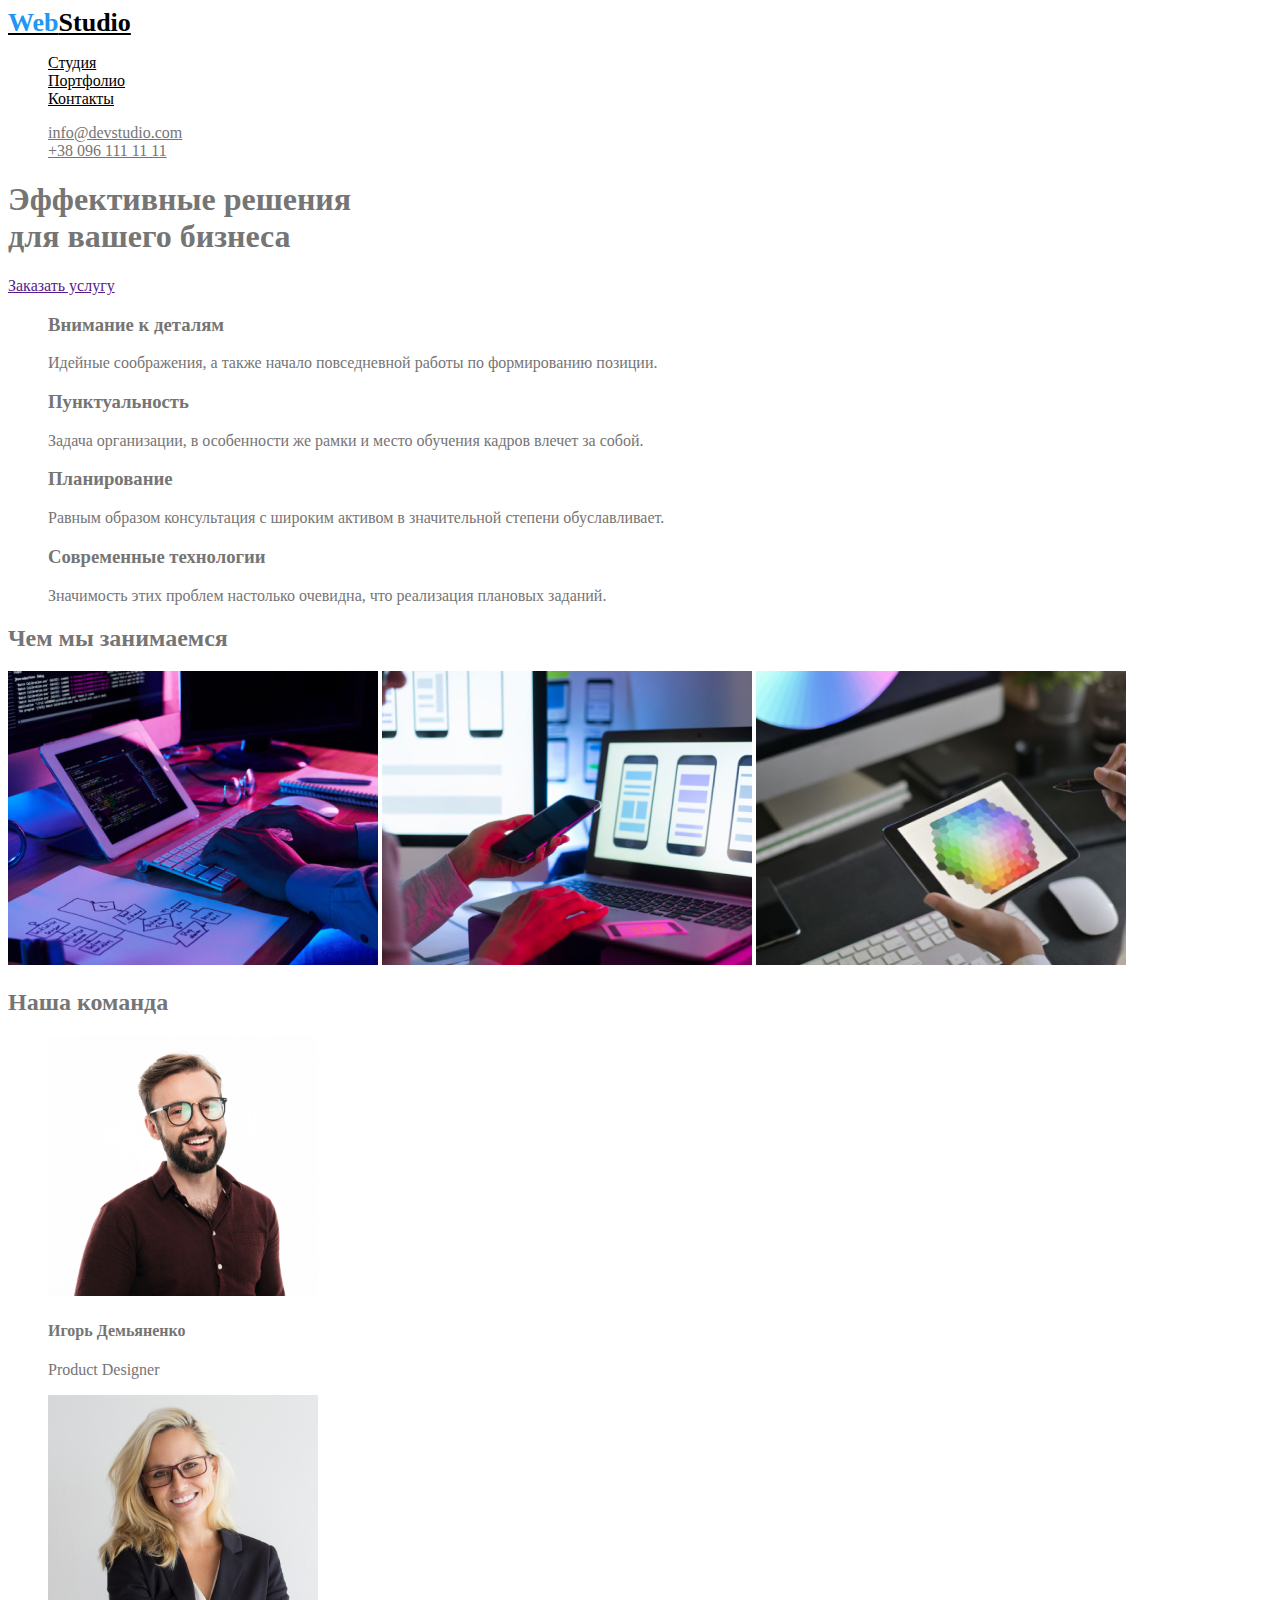
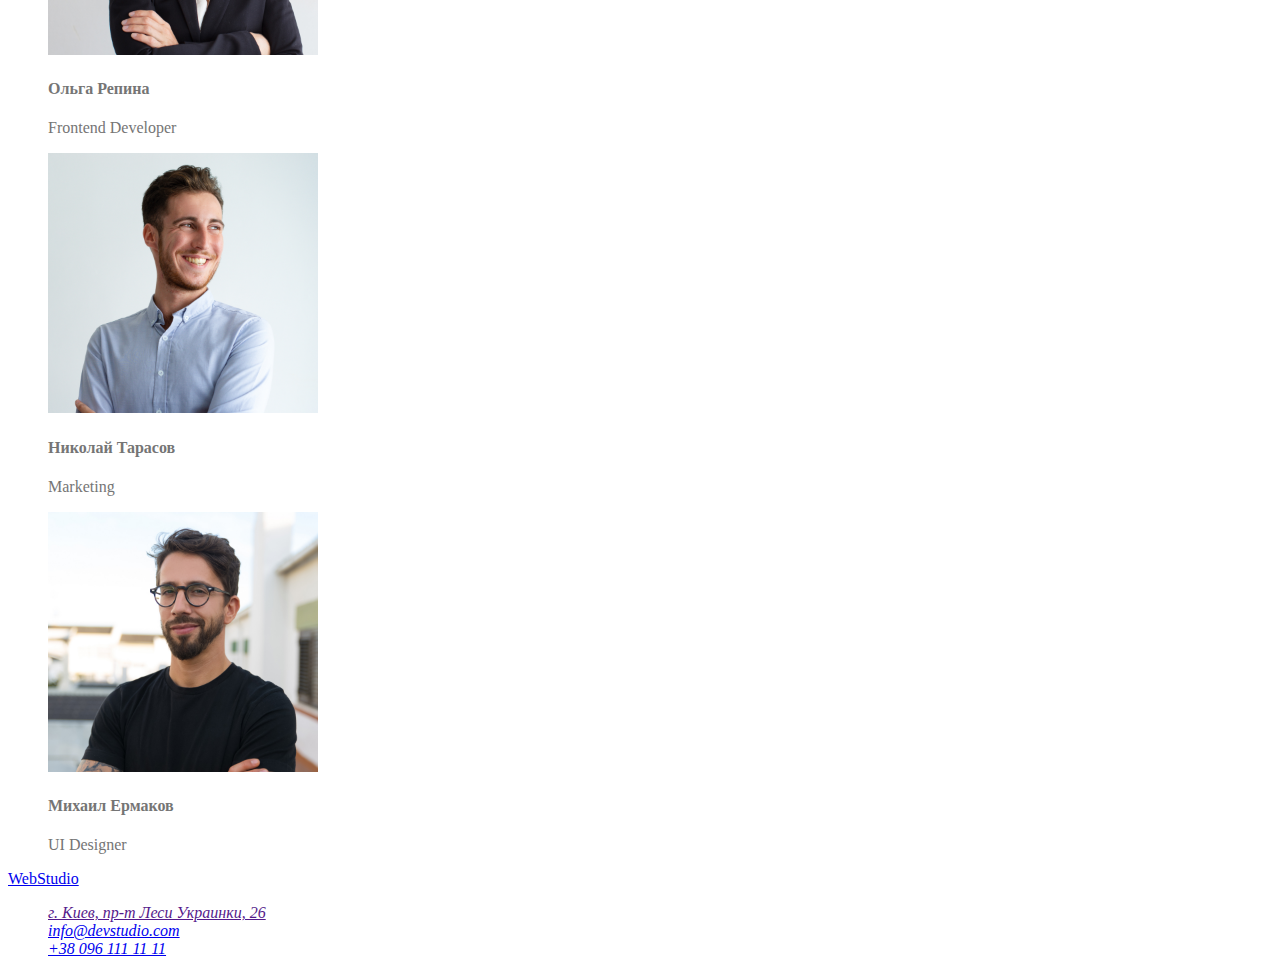
==== index.html @ 98223b46 "color of header" ====
<!DOCTYPE html>
<html lang="ru">
<head>
    <meta charset="UTF-8">
    <meta name="viewport" content="width=device-width, initial-scale=1.0">
    <title>WebStudio</title>
    <link rel="stylesheet" href="./css/styles.css">
</head>
<body>
    <!-- Шапка сайта -->
    <header>
        <nav class="nav">
            <a href="/" class="logo"><span>Web</span>Studio</a>
            <ul class="site-nav">
                <li><a href="" class="link" >Студия</a></li>
                <li><a href="" class="link" >Портфолио</a></li>
                <li><a href="" class="link" >Контакты</a></li>
            </ul>
        </nav>
        <ul class="auth-nav">
            <li><a href="mailto:info@devstudio.com" class="link" >info@devstudio.com</a></li>
            <li><a href="tel:+380961111111" class="link" >+38 096 111 11 11</a></li>
        </ul>
    </header>
    <main>
        <!-- Герой -->
        <section>
            <h1>Эффективные решения <br> для вашего бизнеса</h1>
            <a href="">Заказать услугу</a>
        </section>
        <!-- Особенности работы -->
        <section>
            <!-- <h2>Особенности</h2> -->
            <ul>
                <li>
                    <h3>Внимание к деталям</h3>
                    <p>Идейные соображения, а также начало повседневной работы по формированию позиции.</p>
                </li>
                <li>
                    <h3>Пунктуальность</h3>
                    <p>Задача организации, в особенности же рамки и место обучения кадров влечет за собой.</p>
                </li>
                <li>
                    <h3>Планирование</h3>
                    <p>Равным образом консультация с широким активом в значительной степени обуславливает.</p>
                </li>
                <li>
                    <h3>Современные технологии</h3>
                    <p>Значимость этих проблем настолько очевидна, что реализация плановых заданий.</p>
                </li>
            </ul>
        </section>    
        <!-- Чем мы занимаемся -->
        <section>
            <h2>Чем мы занимаемся</h2>
            <img src="./images/img1.jpg" alt="Программирование" width="370" height="294">
            <img src="./images/img2.jpg" alt="Приложение в телефоне и рабочий интерфейс" width="370" height="294">
            <img src="./images/img3.jpg" alt="Цветовач палитра дизайнера" width="370" height="294">
        </section>
        <!-- Наша команда -->
        <section>
            <h2>Наша команда</h2>
            <ul>
                <li>
                    <img src="./images/foto1.jpg" alt="Игорь Демьяненко" width="270" height="260">
                    <h4>Игорь Демьяненко</h4>
                    <p>Product Designer</p>
                </li>
                <li>
                    <img src="./images/foto2.jpg" alt="Ольга Репина" width="270" height="260">
                    <h4>Ольга Репина</h4>
                    <p>Frontend Developer</p>
                </li>
                <li>
                    <img src="./images/foto3.jpg" alt="Николай Тарасов" width="270" height="260">
                    <h4>Николай Тарасов</h4>
                    <p>Marketing</p>
                </li>
                <li>
                    <img src="./images/foto4.jpg" alt="Михаил Ермаков" width="270" height="260">
                    <h4>Михаил Ермаков</h4>
                    <p>UI Designer</p>
                </li>
            </ul>
    
        </section>
    </main>    
    <!-- Футер -->
    <footer>
        <a href="/">WebStudio</a>
        <address>
            <ul>
                <li><a href="">г. Киев, пр-т Леси Украинки, 26</a></li>
                <li><a href="mailto:info@devstudio.com">info@devstudio.com</a></li>
                <li><a href="tel:+380961111111">+38 096 111 11 11</a></li>
            </ul>
        </address>
    </footer>
</body>
</html>
---- css/styles.css ----
body {
  color: #757575;
  background-color: #ffffff;
}
ul {
  list-style: none;
}
.logo {
  font-family: Raleway;
  font-size: 26px;
  font-weight: bold;
  color: #000000;
}
.logo span {
  color: #2196f3;
}
/*Site nav*/
.site-nav .link {
  color: #000000;
}
.site-nav .link:hover,
.site-nav .link:focus {
  color: #2196f3;
}
.auth-nav .link {
  color: #757575;
}
.auth-nav .link:hover,
.auth-nav .link:focus {
  color: #2196f3;
}
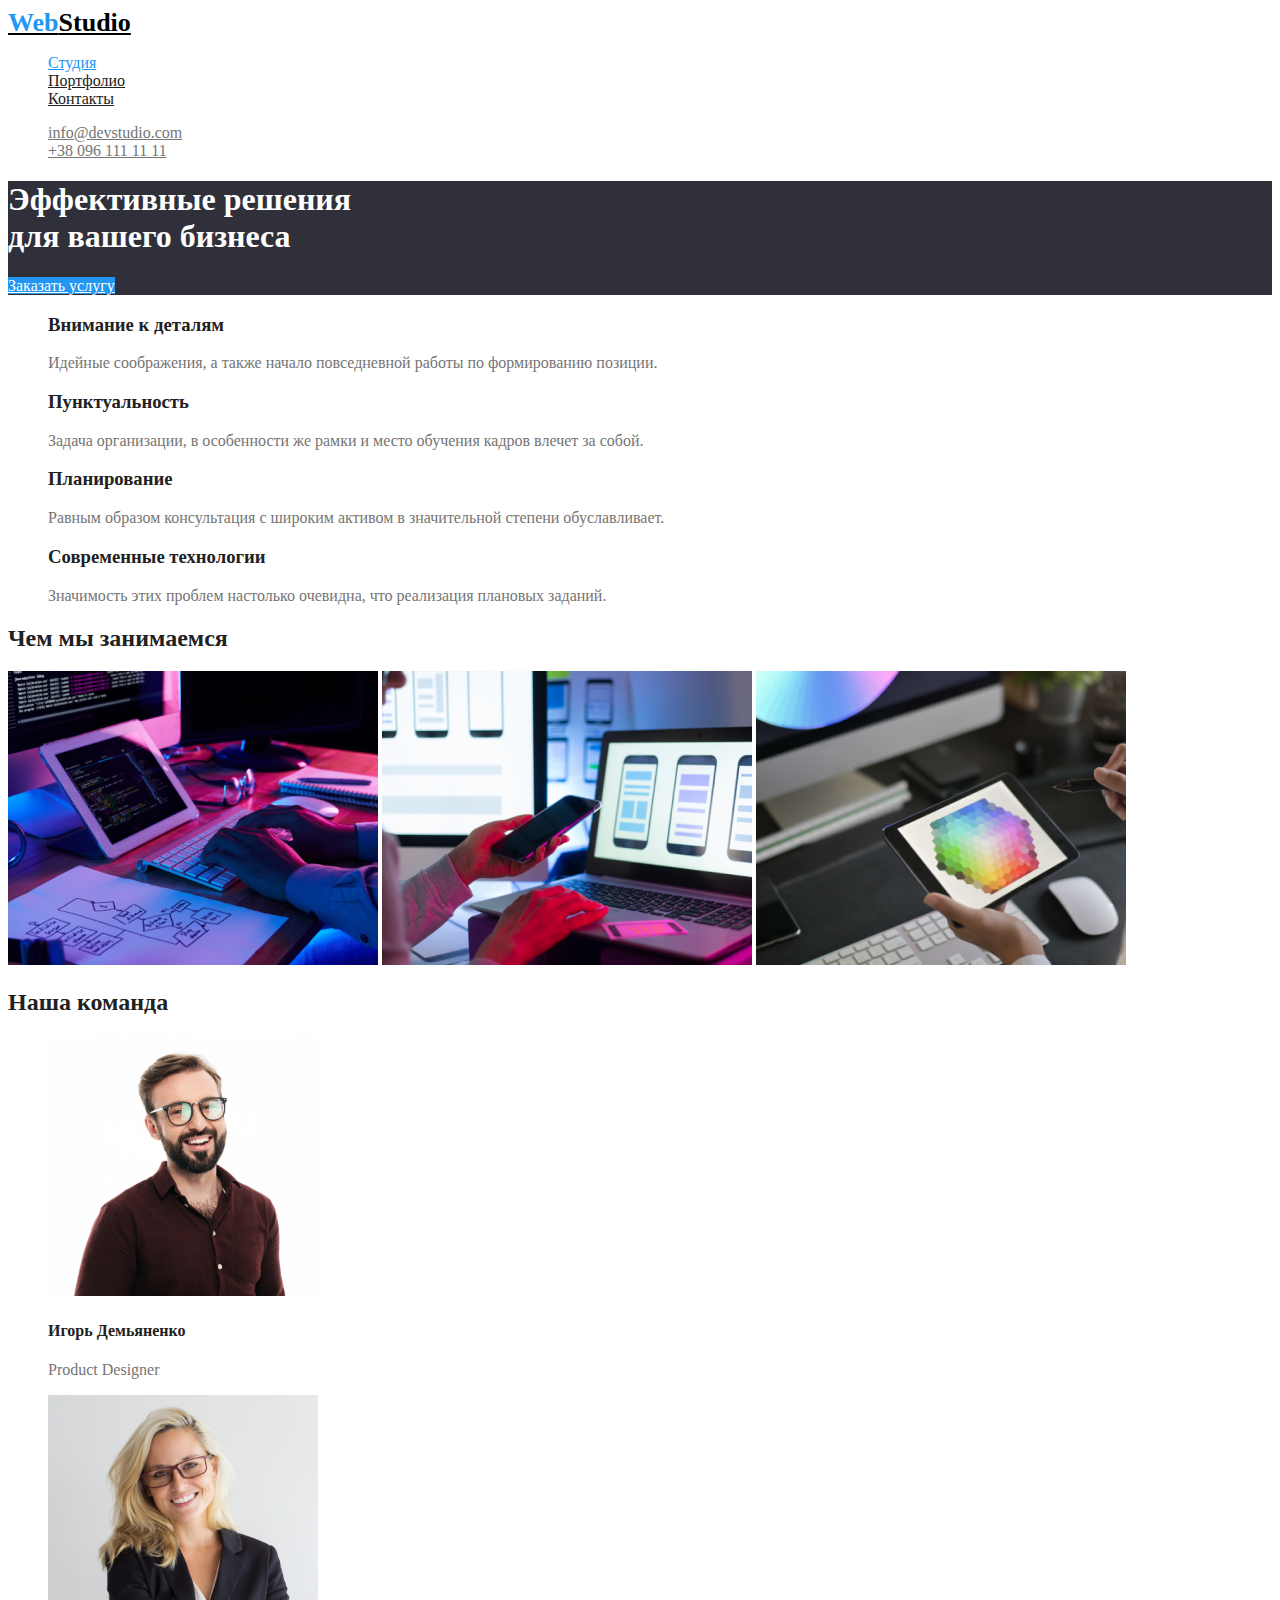
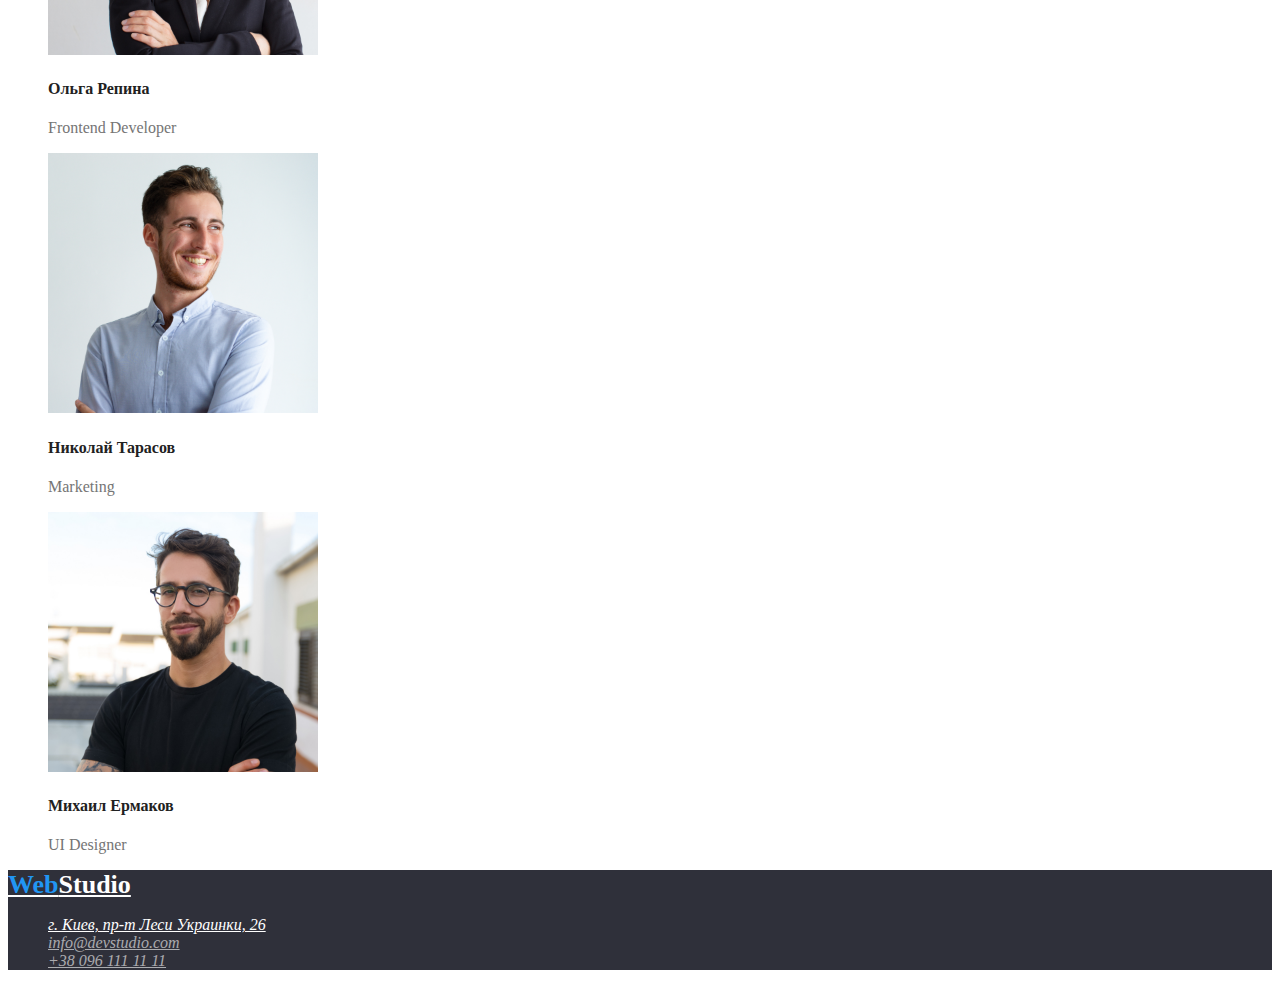
==== commit f6d87183: "add styles and portfolio" ====
--- a/index.html
+++ b/index.html
@@ -4,7 +4,8 @@
     <meta charset="UTF-8">
     <meta name="viewport" content="width=device-width, initial-scale=1.0">
     <title>WebStudio</title>
-    <link rel="stylesheet" href="./css/styles.css">
+    <link rel="stylesheet" href="./css/common.css">
+    <link rel="stylesheet" href="./css/main.css">
 </head>
 <body>
     <!-- Шапка сайта -->
@@ -12,8 +13,8 @@
         <nav class="nav">
             <a href="/" class="logo"><span>Web</span>Studio</a>
             <ul class="site-nav">
-                <li><a href="" class="link" >Студия</a></li>
-                <li><a href="" class="link" >Портфолио</a></li>
+                <li><a href="" class="link current" >Студия</a></li>
+                <li><a href="./portfolio.html" class="link" >Портфолио</a></li>
                 <li><a href="" class="link" >Контакты</a></li>
             </ul>
         </nav>
@@ -24,61 +25,61 @@
     </header>
     <main>
         <!-- Герой -->
-        <section>
-            <h1>Эффективные решения <br> для вашего бизнеса</h1>
-            <a href="">Заказать услугу</a>
+        <section class="hero">
+            <h1 class="hero-title">Эффективные решения <br> для вашего бизнеса</h1>
+            <a href="" class="hero-link button">Заказать услугу</a>
         </section>
         <!-- Особенности работы -->
-        <section>
+        <section class="section">
             <!-- <h2>Особенности</h2> -->
-            <ul>
+            <ul class="features">
                 <li>
-                    <h3>Внимание к деталям</h3>
+                    <h3 class="section-title">Внимание к деталям</h3>
                     <p>Идейные соображения, а также начало повседневной работы по формированию позиции.</p>
                 </li>
                 <li>
-                    <h3>Пунктуальность</h3>
+                    <h3 class="section-title">Пунктуальность</h3>
                     <p>Задача организации, в особенности же рамки и место обучения кадров влечет за собой.</p>
                 </li>
                 <li>
-                    <h3>Планирование</h3>
+                    <h3 class="section-title">Планирование</h3>
                     <p>Равным образом консультация с широким активом в значительной степени обуславливает.</p>
                 </li>
                 <li>
-                    <h3>Современные технологии</h3>
+                    <h3 class="section-title">Современные технологии</h3>
                     <p>Значимость этих проблем настолько очевидна, что реализация плановых заданий.</p>
                 </li>
             </ul>
         </section>    
         <!-- Чем мы занимаемся -->
-        <section>
-            <h2>Чем мы занимаемся</h2>
+        <section class="section">
+            <h2 class="section-title">Чем мы занимаемся</h2>
             <img src="./images/img1.jpg" alt="Программирование" width="370" height="294">
             <img src="./images/img2.jpg" alt="Приложение в телефоне и рабочий интерфейс" width="370" height="294">
             <img src="./images/img3.jpg" alt="Цветовач палитра дизайнера" width="370" height="294">
         </section>
         <!-- Наша команда -->
-        <section>
-            <h2>Наша команда</h2>
-            <ul>
+        <section class="section">
+            <h2 class="section-title">Наша команда</h2>
+            <ul class="team" >
                 <li>
                     <img src="./images/foto1.jpg" alt="Игорь Демьяненко" width="270" height="260">
-                    <h4>Игорь Демьяненко</h4>
+                    <h4 class="section-title">Игорь Демьяненко</h4>
                     <p>Product Designer</p>
                 </li>
                 <li>
                     <img src="./images/foto2.jpg" alt="Ольга Репина" width="270" height="260">
-                    <h4>Ольга Репина</h4>
+                    <h4 class="section-title">Ольга Репина</h4>
                     <p>Frontend Developer</p>
                 </li>
                 <li>
                     <img src="./images/foto3.jpg" alt="Николай Тарасов" width="270" height="260">
-                    <h4>Николай Тарасов</h4>
+                    <h4 class="section-title">Николай Тарасов</h4>
                     <p>Marketing</p>
                 </li>
                 <li>
                     <img src="./images/foto4.jpg" alt="Михаил Ермаков" width="270" height="260">
-                    <h4>Михаил Ермаков</h4>
+                    <h4 class="section-title">Михаил Ермаков</h4>
                     <p>UI Designer</p>
                 </li>
             </ul>
@@ -86,13 +87,13 @@
         </section>
     </main>    
     <!-- Футер -->
-    <footer>
-        <a href="/">WebStudio</a>
+    <footer class="footer">
+        <a href="/" class="footer-logo"><span>Web</span>Studio</a>
         <address>
             <ul>
-                <li><a href="">г. Киев, пр-т Леси Украинки, 26</a></li>
-                <li><a href="mailto:info@devstudio.com">info@devstudio.com</a></li>
-                <li><a href="tel:+380961111111">+38 096 111 11 11</a></li>
+                <li><a href="" class="address-link" >г. Киев, пр-т Леси Украинки, 26</a></li>
+                <li><a href="mailto:info@devstudio.com" class="footer-link">info@devstudio.com</a></li>
+                <li><a href="tel:+380961111111" class="footer-link">+38 096 111 11 11</a></li>
             </ul>
         </address>
     </footer>
--- a/css/common.css
+++ b/css/common.css
@@ -0,0 +1,61 @@
+:root {
+  --primary-text-color: #757575;
+  --title-text-color: #212121;
+  --accent-color: #2196f3;
+  --logo-color: #000000;
+  --primary-bg-color: #ffffff;
+  --bg-color: #2f303a;
+}
+body {
+  color: var(--primary-text-color);
+  background-color: var(--primary-bg-color);
+}
+ul {
+  list-style: none;
+}
+.logo {
+  font-family: Raleway;
+  font-size: 26px;
+  font-weight: bold;
+  color: var(--logo-color);
+}
+.logo span {
+  color: var(--accent-color);
+}
+/*Site nav*/
+.site-nav .link {
+  color: var(--title-text-color);
+}
+.site-nav .link:hover,
+.site-nav .link:focus {
+  color: var(--accent-color);
+}
+.site-nav .link.current {
+  color: var(--accent-color);
+}
+.auth-nav .link {
+  color: var(--primary-text-color);
+}
+.auth-nav .link:hover,
+.auth-nav .link:focus {
+  color: var(--accent-color);
+}
+/*Footer*/
+.footer {
+  background-color: var(--bg-color);
+}
+.footer-logo {
+  font-family: Raleway;
+  font-size: 26px;
+  font-weight: bold;
+  color: var(--primary-bg-color);
+}
+.footer-logo span {
+  color: var(--accent-color);
+}
+.address-link {
+  color: var(--primary-bg-color);
+}
+.footer-link {
+  color: rgba(255, 255, 255, 0.6);
+}
--- a/css/main.css
+++ b/css/main.css
@@ -0,0 +1,22 @@
+/*цвет основного текста #757575*/
+/*вторичный цвет текста #212121*/
+/*акцент #2196f3*/
+
+/*цвет фона #ffffff*/
+/*вторичный цвет фона  #2f303a*/
+
+/*Hero*/
+.hero {
+  background-color: var(--bg-color);
+}
+.hero-title,
+.hero-link {
+  color: var(--primary-bg-color);
+}
+.button {
+  background-color: var(--accent-color);
+}
+/*Section*/
+.section-title {
+  color: var(--title-text-color);
+}
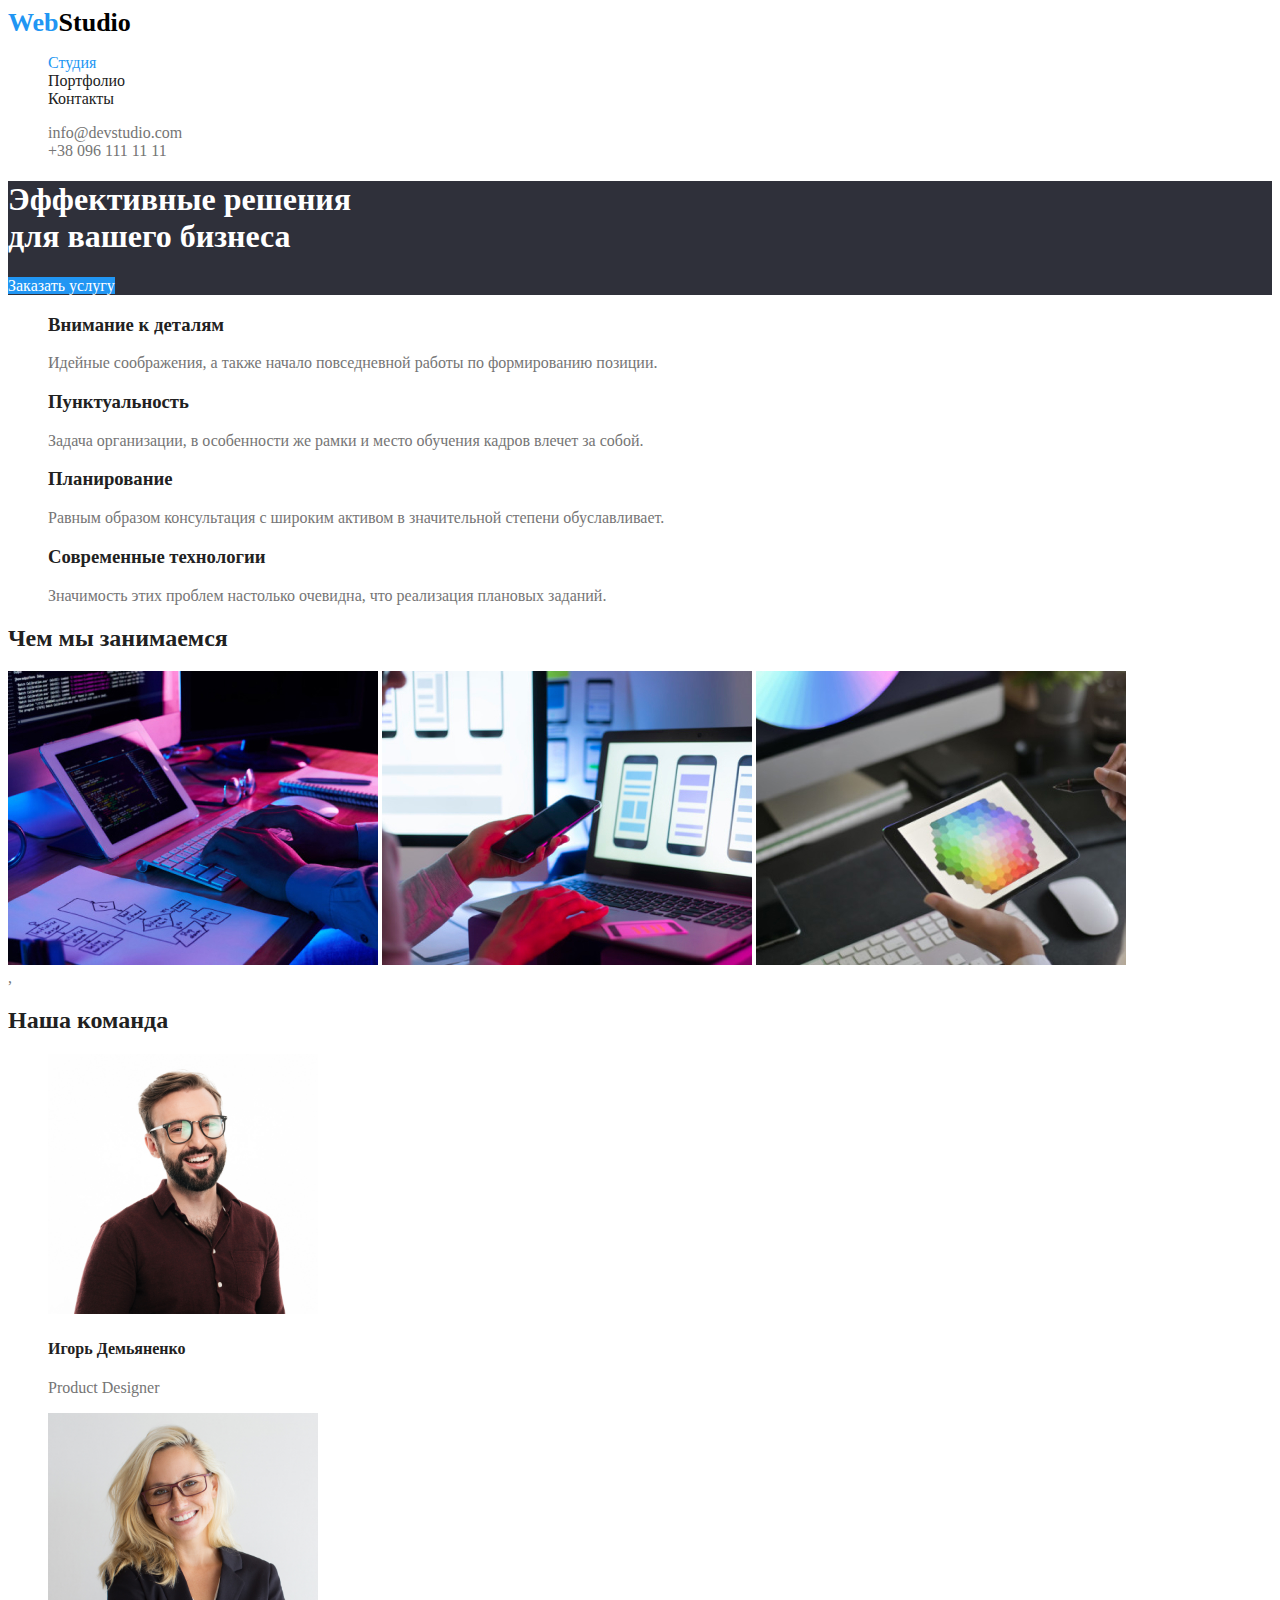
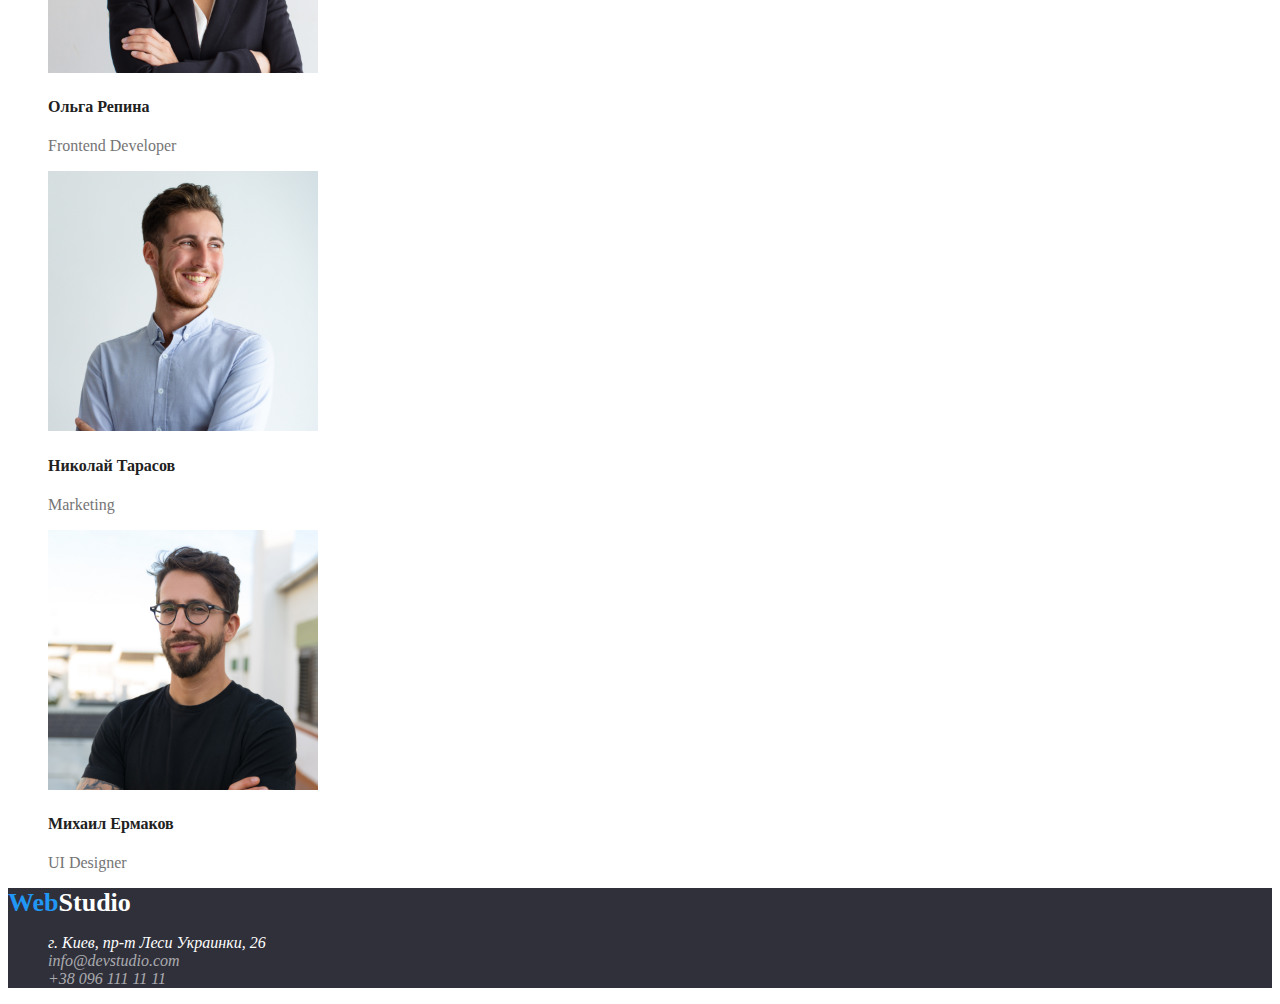
==== commit efe55ae7: "added title" ====
--- a/index.html
+++ b/index.html
@@ -3,9 +3,9 @@
 <head>
     <meta charset="UTF-8">
     <meta name="viewport" content="width=device-width, initial-scale=1.0">
-    <title>WebStudio</title>
     <link rel="stylesheet" href="./css/common.css">
     <link rel="stylesheet" href="./css/main.css">
+    <title>WebStudio</title>
 </head>
 <body>
     <!-- Шапка сайта -->
@@ -59,7 +59,7 @@
             <img src="./images/img3.jpg" alt="Цветовач палитра дизайнера" width="370" height="294">
         </section>
         <!-- Наша команда -->
-        <section class="section">
+        <section class="section">,
             <h2 class="section-title">Наша команда</h2>
             <ul class="team" >
                 <li>
--- a/css/common.css
+++ b/css/common.css
@@ -12,6 +12,9 @@
 }
 ul {
   list-style: none;
+}
+a {
+  text-decoration: none;
 }
 .logo {
   font-family: Raleway;
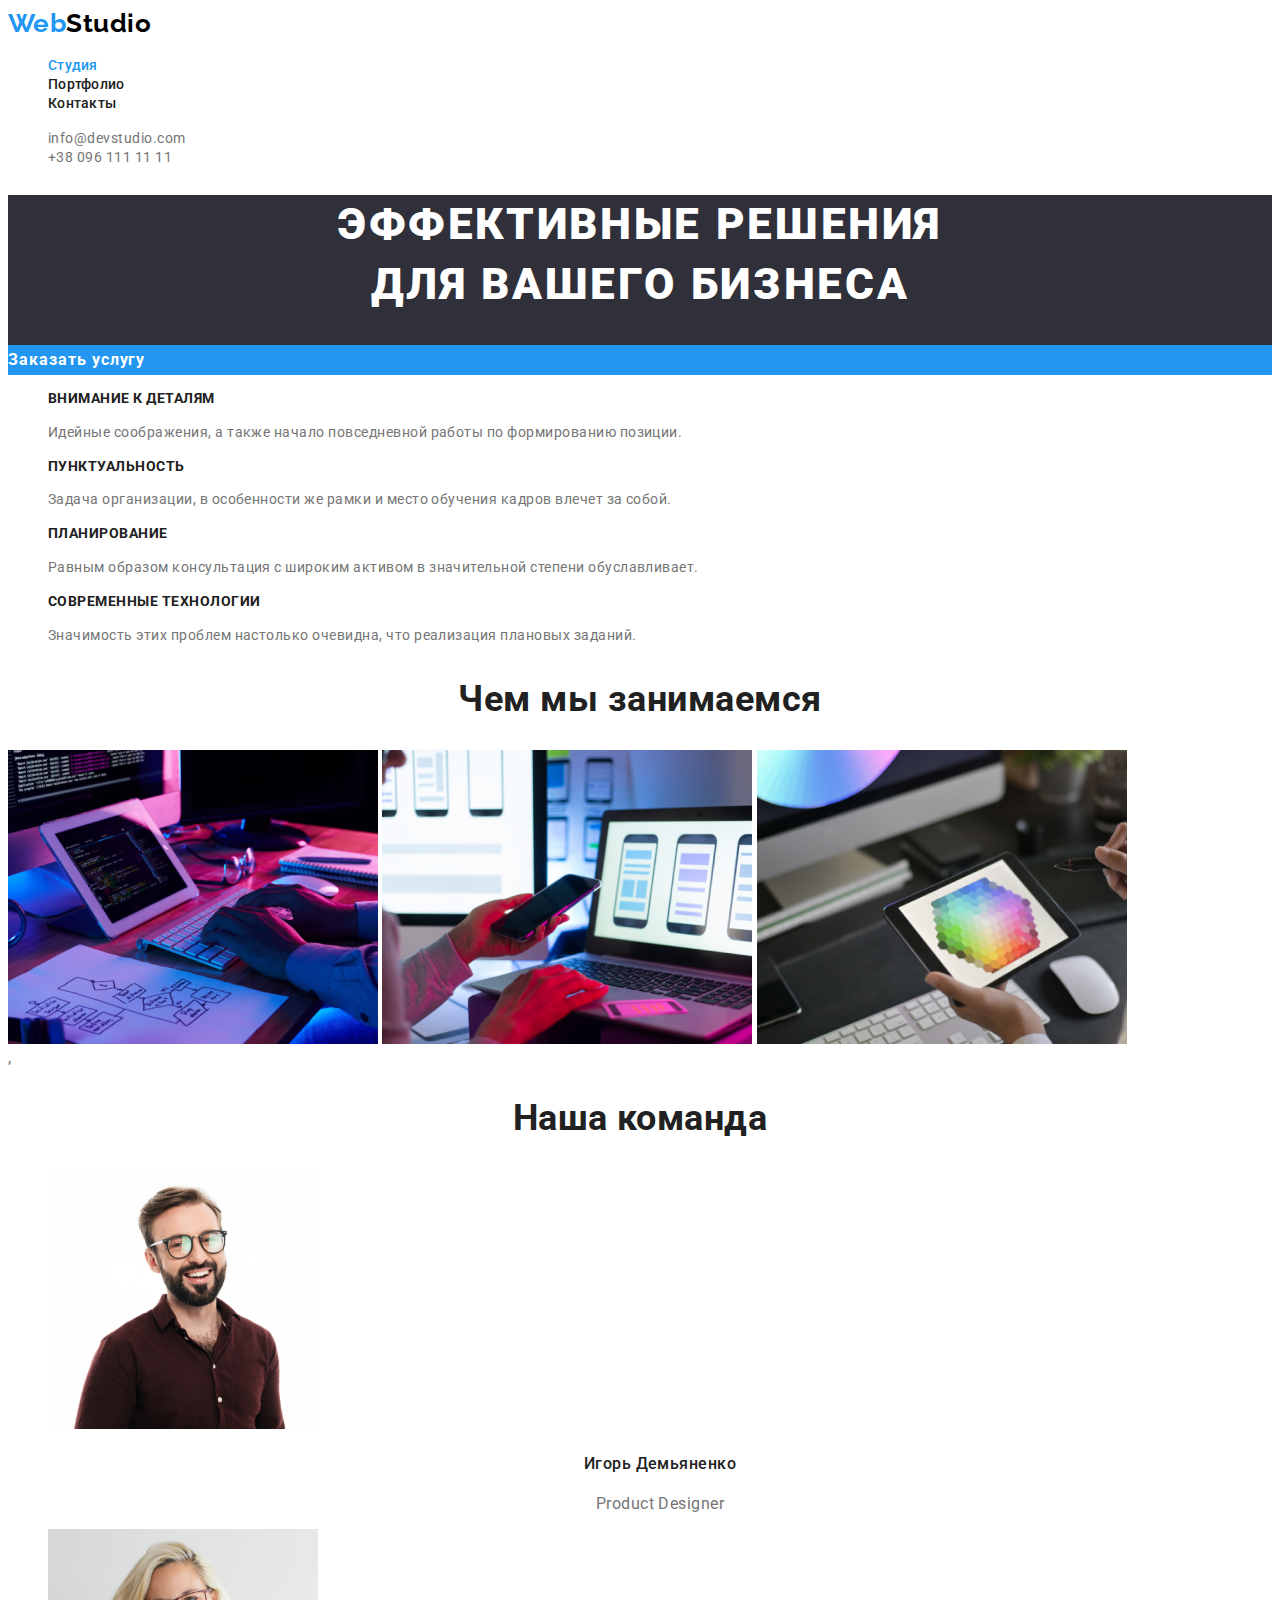
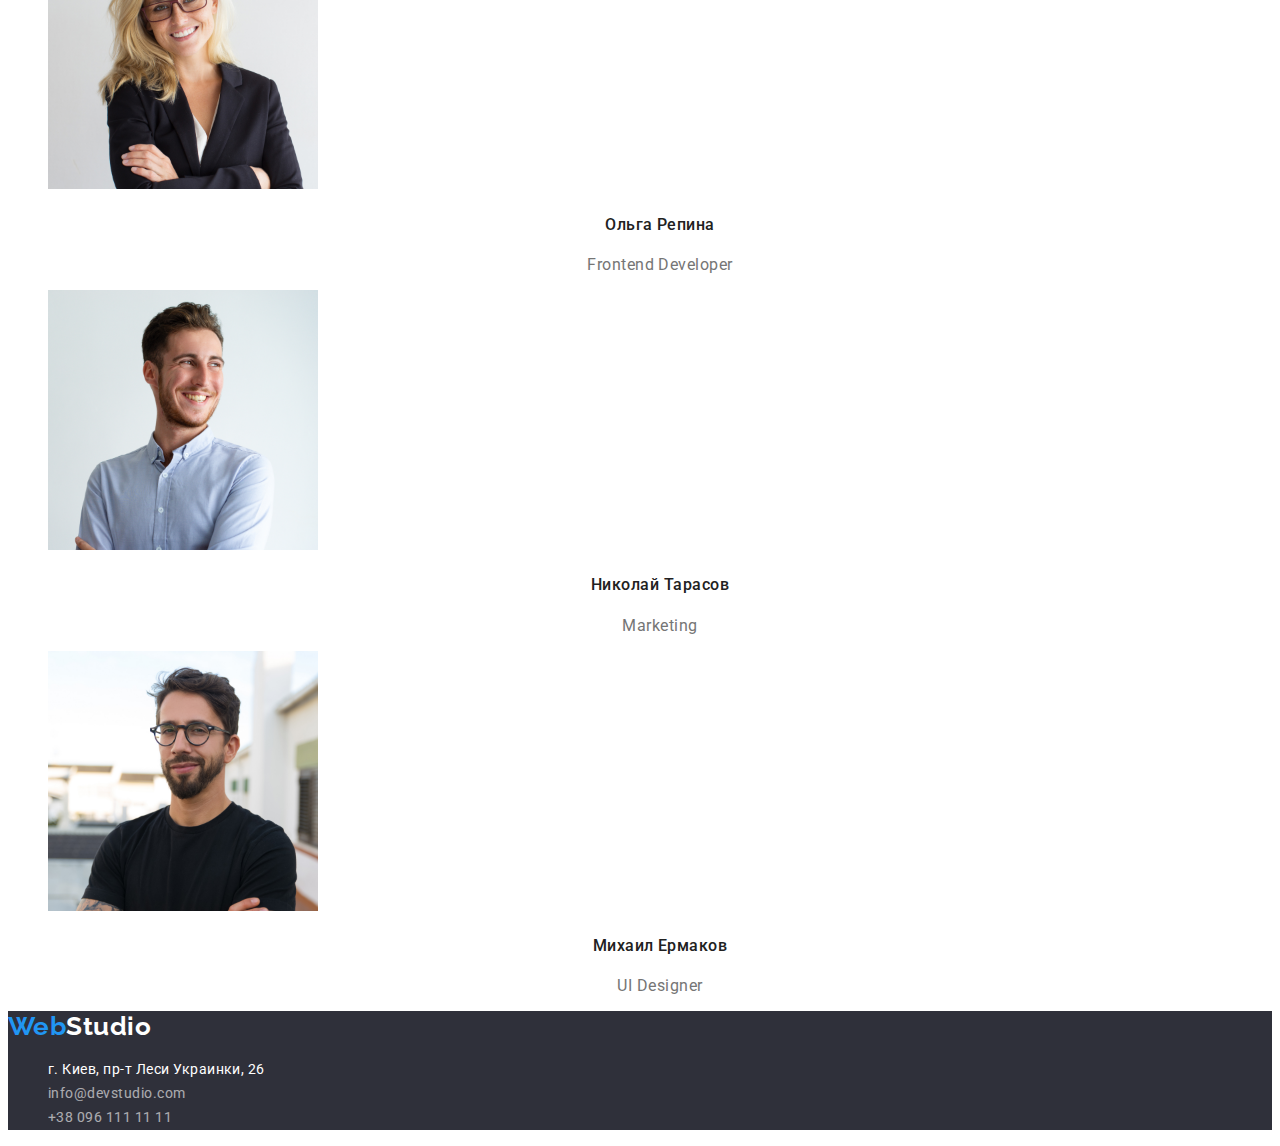
==== commit 89357b55: "added colors and fonts" ====
--- a/index.html
+++ b/index.html
@@ -3,6 +3,9 @@
 <head>
     <meta charset="UTF-8">
     <meta name="viewport" content="width=device-width, initial-scale=1.0">
+    <link rel="preconnect" href="https://fonts.gstatic.com">
+    <link href="https://fonts.googleapis.com/css2?family=Raleway:wght@400;700&family=Roboto:wght@400;500;700&display=swap"
+        rel="stylesheet">
     <link rel="stylesheet" href="./css/common.css">
     <link rel="stylesheet" href="./css/main.css">
     <title>WebStudio</title>
@@ -13,9 +16,9 @@
         <nav class="nav">
             <a href="/" class="logo"><span>Web</span>Studio</a>
             <ul class="site-nav">
-                <li><a href="" class="link current" >Студия</a></li>
+                <li><a href="/index.html" class="link current" >Студия</a></li>
                 <li><a href="./portfolio.html" class="link" >Портфолио</a></li>
-                <li><a href="" class="link" >Контакты</a></li>
+                <li><a href="#" class="link" >Контакты</a></li>
             </ul>
         </nav>
         <ul class="auth-nav">
@@ -34,20 +37,20 @@
             <!-- <h2>Особенности</h2> -->
             <ul class="features">
                 <li>
-                    <h3 class="section-title">Внимание к деталям</h3>
-                    <p>Идейные соображения, а также начало повседневной работы по формированию позиции.</p>
+                    <h3 class="features-title">Внимание к деталям</h3>
+                    <p class="features-text">Идейные соображения, а также начало повседневной работы по формированию позиции.</p>
                 </li>
                 <li>
-                    <h3 class="section-title">Пунктуальность</h3>
-                    <p>Задача организации, в особенности же рамки и место обучения кадров влечет за собой.</p>
+                    <h3 class="features-title">Пунктуальность</h3>
+                    <p class="features-text">Задача организации, в особенности же рамки и место обучения кадров влечет за собой.</p>
                 </li>
                 <li>
-                    <h3 class="section-title">Планирование</h3>
-                    <p>Равным образом консультация с широким активом в значительной степени обуславливает.</p>
+                    <h3 class="features-title">Планирование</h3>
+                    <p class="features-text">Равным образом консультация с широким активом в значительной степени обуславливает.</p>
                 </li>
                 <li>
-                    <h3 class="section-title">Современные технологии</h3>
-                    <p>Значимость этих проблем настолько очевидна, что реализация плановых заданий.</p>
+                    <h3 class="features-title">Современные технологии</h3>
+                    <p class="features-text">Значимость этих проблем настолько очевидна, что реализация плановых заданий.</p>
                 </li>
             </ul>
         </section>    
@@ -64,23 +67,23 @@
             <ul class="team" >
                 <li>
                     <img src="./images/foto1.jpg" alt="Игорь Демьяненко" width="270" height="260">
-                    <h4 class="section-title">Игорь Демьяненко</h4>
-                    <p>Product Designer</p>
+                    <h4 class="team-title">Игорь Демьяненко</h4>
+                    <p class="team-text">Product Designer</p>
                 </li>
                 <li>
                     <img src="./images/foto2.jpg" alt="Ольга Репина" width="270" height="260">
-                    <h4 class="section-title">Ольга Репина</h4>
-                    <p>Frontend Developer</p>
+                    <h4 class="team-title">Ольга Репина</h4>
+                    <p class="team-text">Frontend Developer</p>
                 </li>
                 <li>
                     <img src="./images/foto3.jpg" alt="Николай Тарасов" width="270" height="260">
-                    <h4 class="section-title">Николай Тарасов</h4>
-                    <p>Marketing</p>
+                    <h4 class="team-title">Николай Тарасов</h4>
+                    <p class="team-text">Marketing</p>
                 </li>
                 <li>
                     <img src="./images/foto4.jpg" alt="Михаил Ермаков" width="270" height="260">
-                    <h4 class="section-title">Михаил Ермаков</h4>
-                    <p>UI Designer</p>
+                    <h4 class="team-title">Михаил Ермаков</h4>
+                    <p class="team-text">UI Designer</p>
                 </li>
             </ul>
     
@@ -88,7 +91,7 @@
     </main>    
     <!-- Футер -->
     <footer class="footer">
-        <a href="/" class="footer-logo"><span>Web</span>Studio</a>
+        <a href="/" class="logo"><span>Web</span>Studio</a>
         <address>
             <ul>
                 <li><a href="" class="address-link" >г. Киев, пр-т Леси Украинки, 26</a></li>
--- a/css/common.css
+++ b/css/common.css
@@ -9,6 +9,11 @@
 body {
   color: var(--primary-text-color);
   background-color: var(--primary-bg-color);
+
+  font-family: Roboto, sans-serif;
+  font-style: 400;
+  font-weight: 400;
+  letter-spacing: 0.03em;
 }
 ul {
   list-style: none;
@@ -16,11 +21,14 @@
 a {
   text-decoration: none;
 }
+/* Логотип */
 .logo {
-  font-family: Raleway;
+  color: var(--logo-color);
+
+  font-family: Raleway, sans-serif;
+  font-weight: 700;
   font-size: 26px;
-  font-weight: bold;
-  color: var(--logo-color);
+  line-height: 1.19;
 }
 .logo span {
   color: var(--accent-color);
@@ -28,6 +36,11 @@
 /*Site nav*/
 .site-nav .link {
   color: var(--title-text-color);
+
+  font-weight: 500;
+  font-size: 14px;
+  line-height: 1.14;
+  letter-spacing: 0.02em;
 }
 .site-nav .link:hover,
 .site-nav .link:focus {
@@ -38,6 +51,10 @@
 }
 .auth-nav .link {
   color: var(--primary-text-color);
+
+  font-size: 14px;
+  line-height: 16px;
+  letter-spacing: 1.14;
 }
 .auth-nav .link:hover,
 .auth-nav .link:focus {
@@ -47,18 +64,21 @@
 .footer {
   background-color: var(--bg-color);
 }
-.footer-logo {
-  font-family: Raleway;
-  font-size: 26px;
-  font-weight: bold;
+.footer a {
   color: var(--primary-bg-color);
 }
-.footer-logo span {
+.footer span {
   color: var(--accent-color);
 }
 .address-link {
-  color: var(--primary-bg-color);
+  font-style: normal;
+  font-size: 14px;
+  line-height: 1.71;
 }
 .footer-link {
-  color: rgba(255, 255, 255, 0.6);
+  opacity: 0.6;
+
+  font-style: normal;
+  font-size: 14px;
+  line-height: 1.71;
 }
--- a/css/main.css
+++ b/css/main.css
@@ -8,15 +8,63 @@
 /*Hero*/
 .hero {
   background-color: var(--bg-color);
+  color: var(--primary-bg-color);
 }
-.hero-title,
-.hero-link {
-  color: var(--primary-bg-color);
+.hero-title {
+  font-weight: 900;
+  font-size: 44px;
+  line-height: 1.36;
+  text-align: center;
+  letter-spacing: 0.06em;
+  text-transform: uppercase;
 }
 .button {
   background-color: var(--accent-color);
+
+  font-family: inherit;
+}
+.hero-link {
+  color: var(--primary-bg-color);
+
+  font-weight: 700;
+  font-size: 16px;
+  line-height: 1.88;
+  display: flex;
+  align-items: center;
+  text-align: center;
+  letter-spacing: 0.06em;
 }
 /*Section*/
 .section-title {
   color: var(--title-text-color);
+
+  font-weight: 700;
+  font-size: 36px;
+  line-height: 1.17;
+  text-align: center;
 }
+/* Особенности работы */
+.features-title {
+  color: var(--title-text-color);
+  font-weight: 700;
+  font-size: 14px;
+  line-height: 1.14;
+  text-transform: uppercase;
+}
+.features-text {
+  font-size: 14px;
+  line-height: 1.71;
+}
+/* Наша команда */
+.team-title {
+  color: var(--title-text-color);
+  font-weight: 500;
+  font-size: 16px;
+  line-height: 1.19;
+  text-align: center;
+}
+.team-text {
+  font-size: 16px;
+  line-height: 1.19;
+  text-align: center;
+}
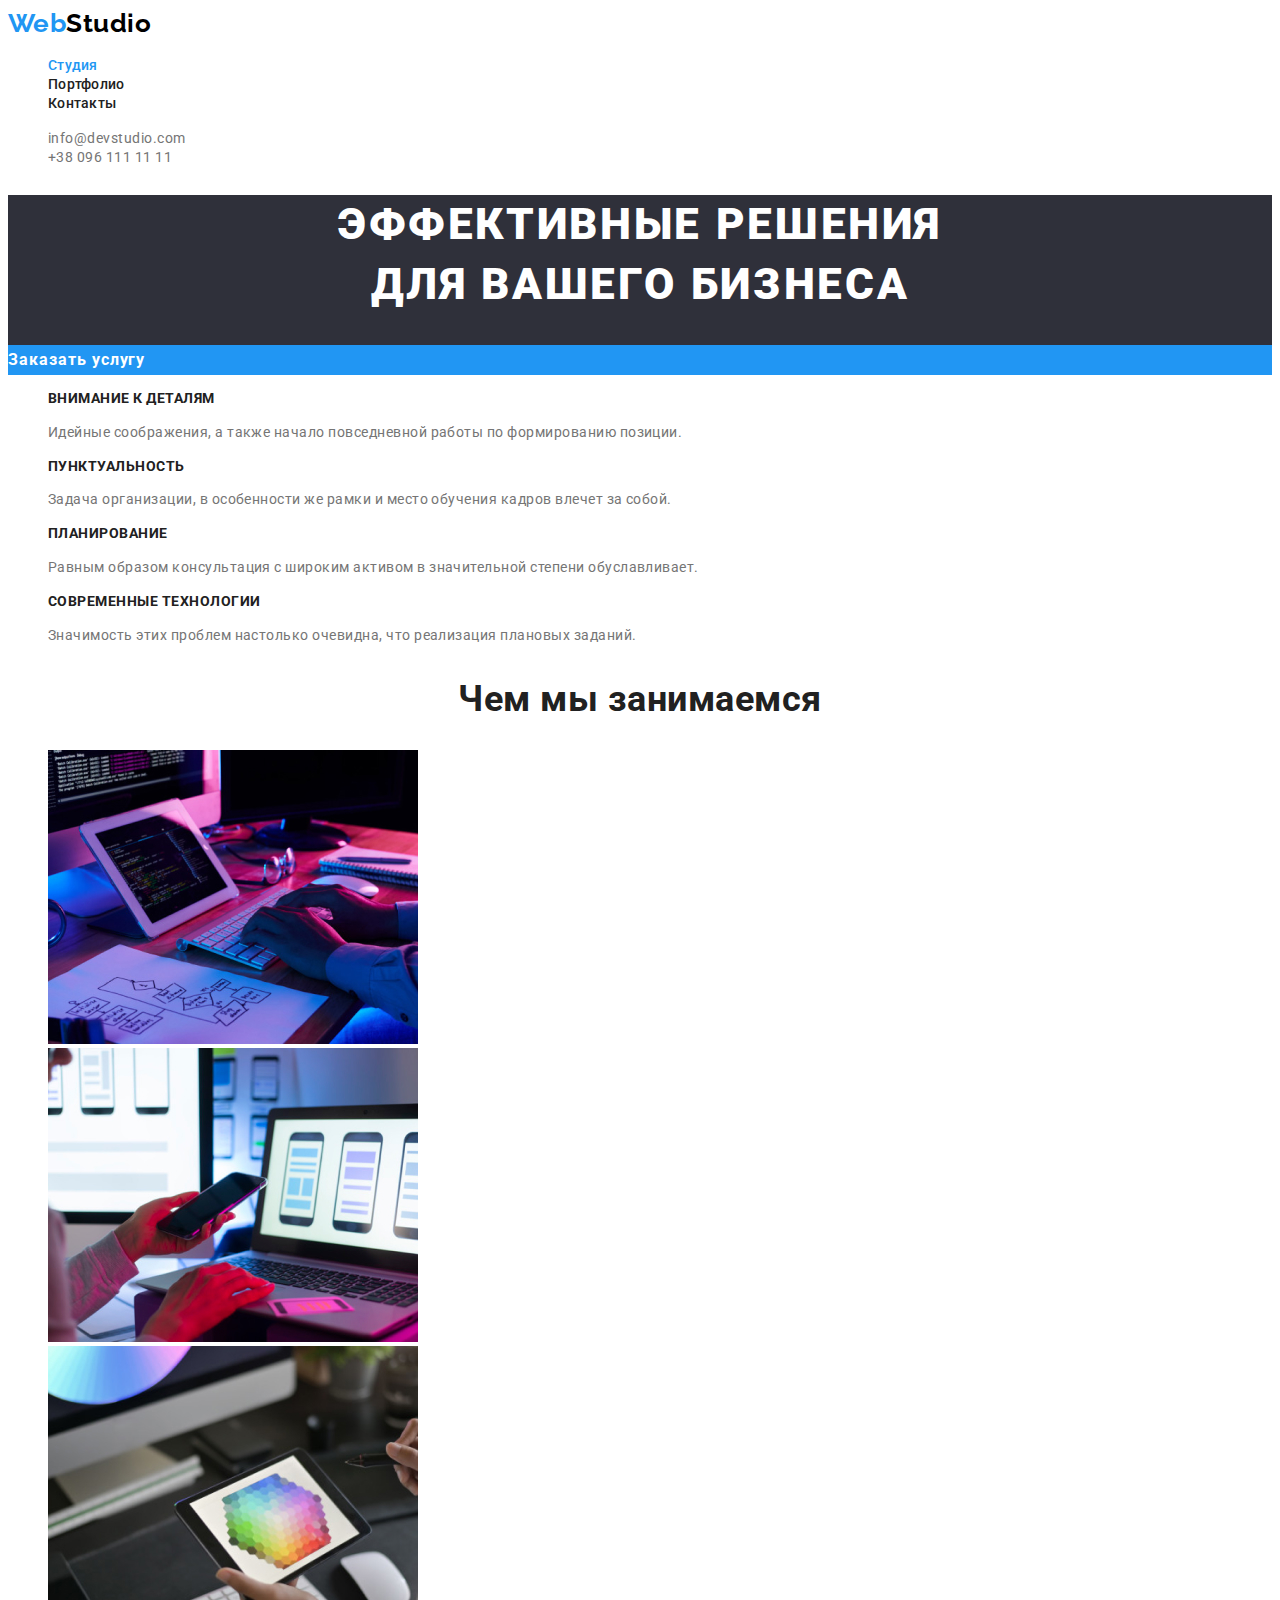
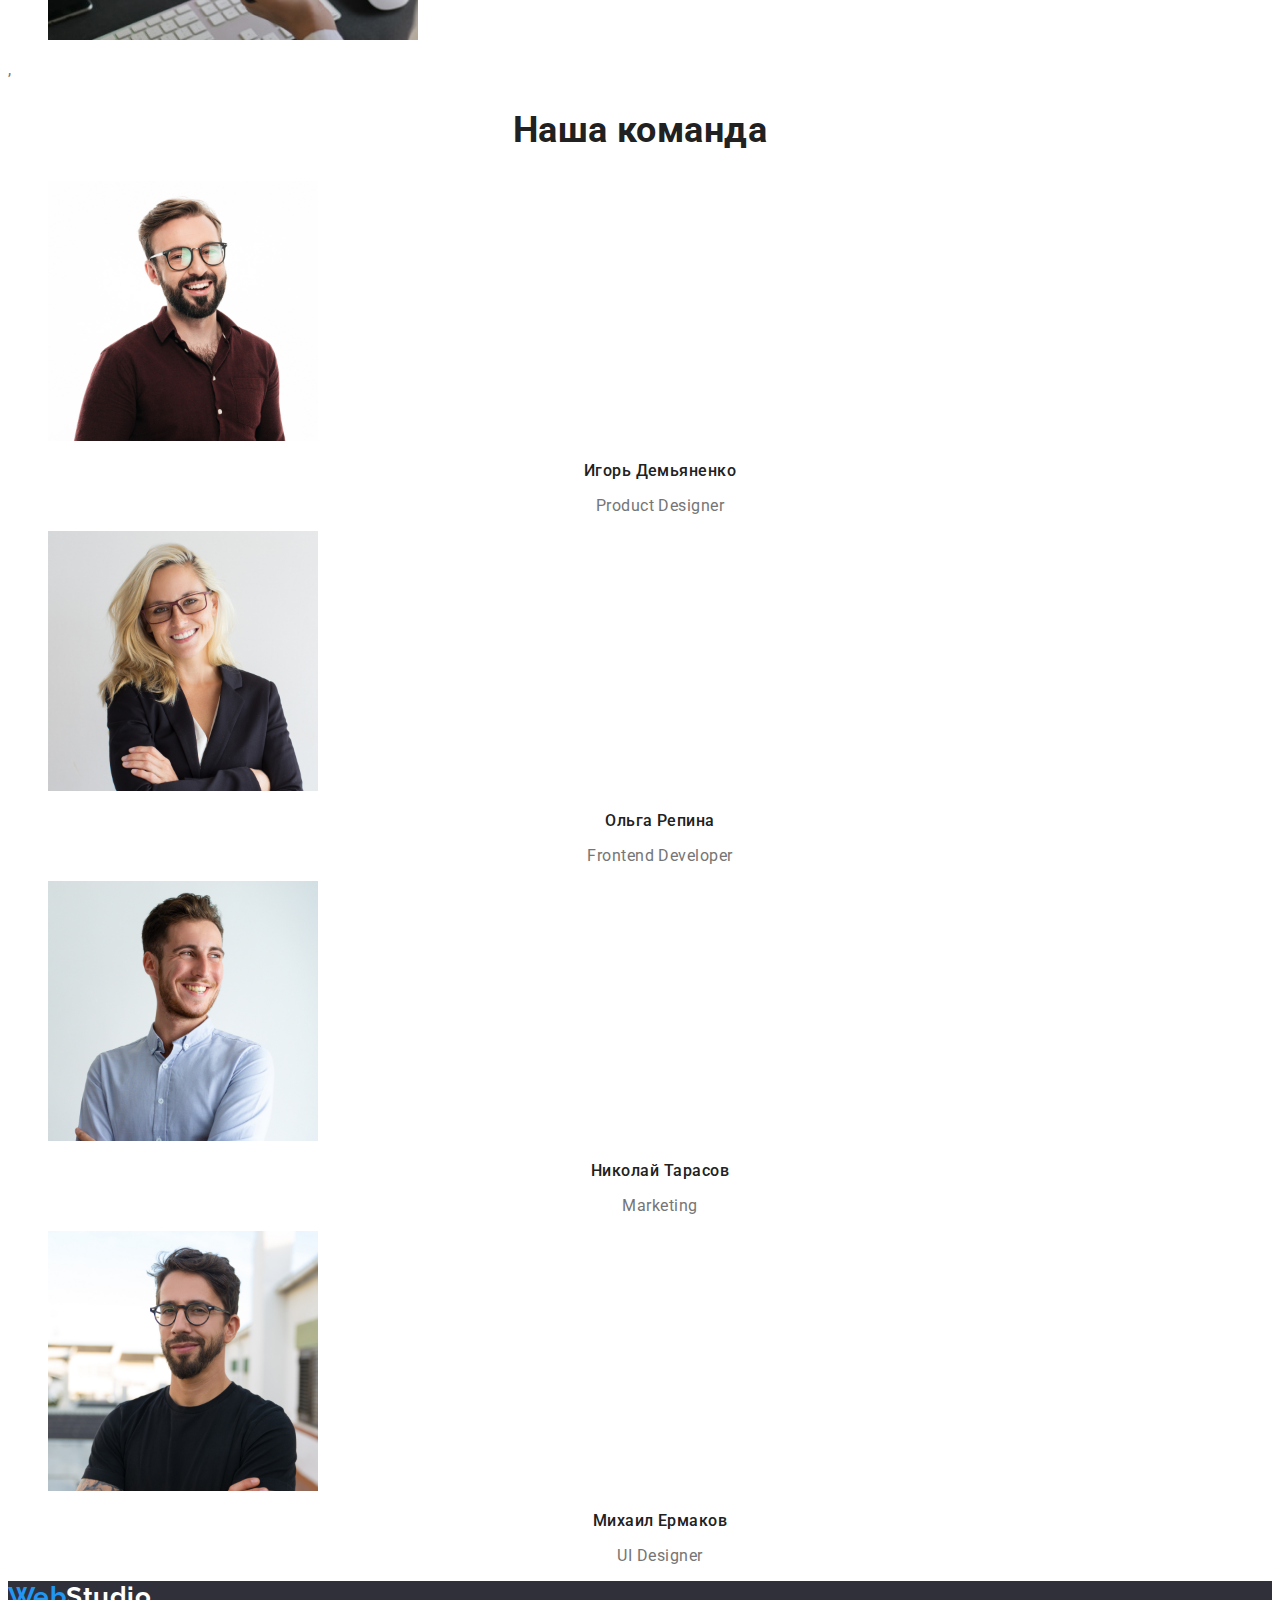
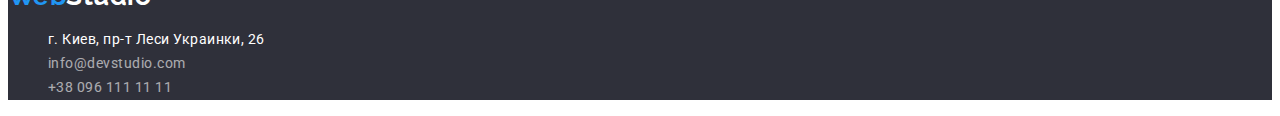
==== commit 17750a19: "little corect" ====
--- a/index.html
+++ b/index.html
@@ -57,9 +57,11 @@
         <!-- Чем мы занимаемся -->
         <section class="section">
             <h2 class="section-title">Чем мы занимаемся</h2>
-            <img src="./images/img1.jpg" alt="Программирование" width="370" height="294">
-            <img src="./images/img2.jpg" alt="Приложение в телефоне и рабочий интерфейс" width="370" height="294">
-            <img src="./images/img3.jpg" alt="Цветовач палитра дизайнера" width="370" height="294">
+            <ul>
+                <li><img src="./images/img1.jpg" alt="Программирование" width="370" height="294"></li>
+                <li><img src="./images/img2.jpg" alt="Приложение в телефоне и рабочий интерфейс" width="370" height="294"></li>
+                <li><img src="./images/img3.jpg" alt="Цветовач палитра дизайнера" width="370" height="294"></li>
+            </ul>
         </section>
         <!-- Наша команда -->
         <section class="section">,
@@ -67,22 +69,22 @@
             <ul class="team" >
                 <li>
                     <img src="./images/foto1.jpg" alt="Игорь Демьяненко" width="270" height="260">
-                    <h4 class="team-title">Игорь Демьяненко</h4>
+                    <h3 class="team-title">Игорь Демьяненко</h4>
                     <p class="team-text">Product Designer</p>
                 </li>
                 <li>
                     <img src="./images/foto2.jpg" alt="Ольга Репина" width="270" height="260">
-                    <h4 class="team-title">Ольга Репина</h4>
+                    <h3 class="team-title">Ольга Репина</h4>
                     <p class="team-text">Frontend Developer</p>
                 </li>
                 <li>
                     <img src="./images/foto3.jpg" alt="Николай Тарасов" width="270" height="260">
-                    <h4 class="team-title">Николай Тарасов</h4>
+                    <h3 class="team-title">Николай Тарасов</h4>
                     <p class="team-text">Marketing</p>
                 </li>
                 <li>
                     <img src="./images/foto4.jpg" alt="Михаил Ермаков" width="270" height="260">
-                    <h4 class="team-title">Михаил Ермаков</h4>
+                    <h3 class="team-title">Михаил Ермаков</h4>
                     <p class="team-text">UI Designer</p>
                 </li>
             </ul>
